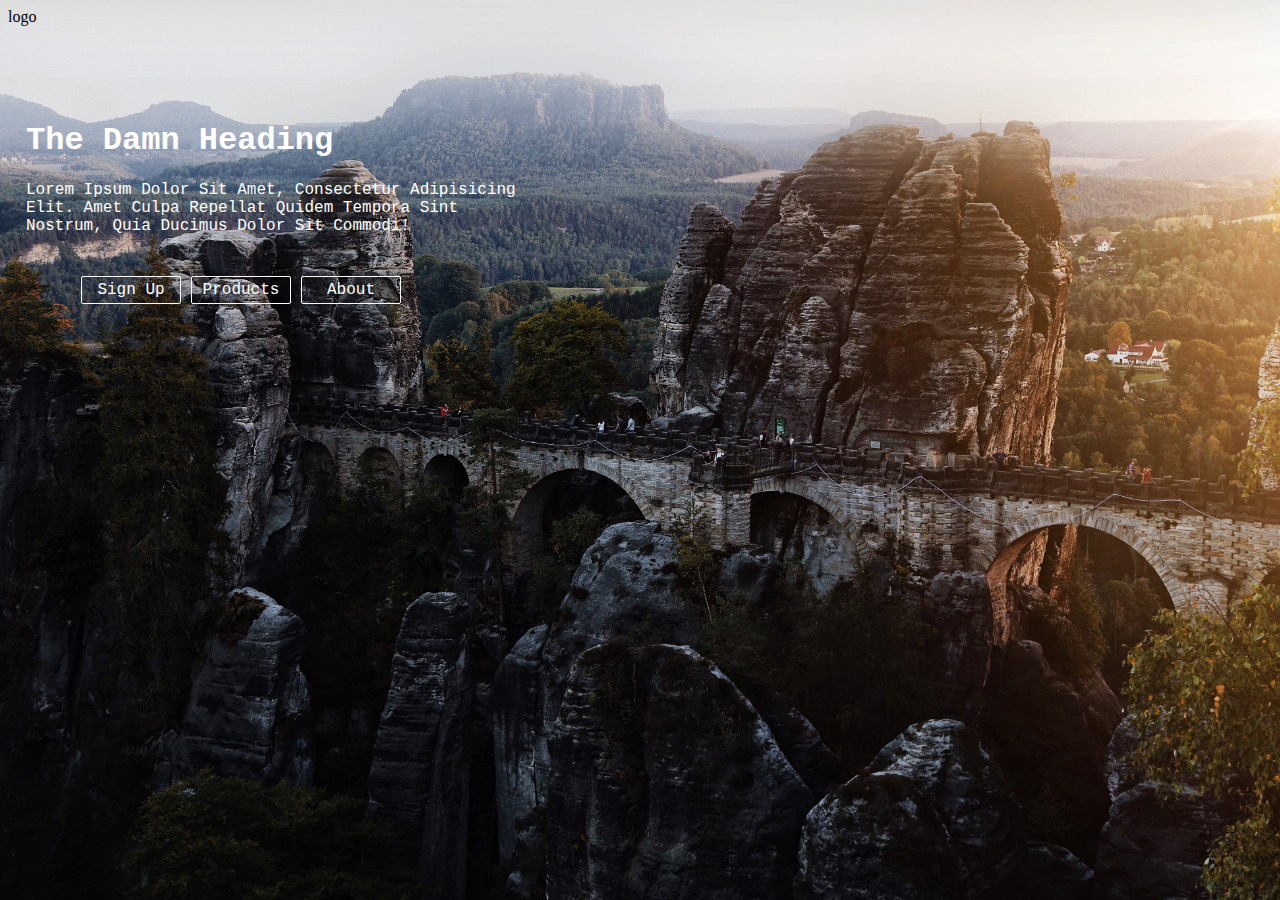
==== index.html @ 65b82aca "init" ====
<!DOCTYPE html>
<html lang="en">
  <head>
    <meta charset="UTF-8" />
    <meta http-equiv="X-UA-Compatible" content="IE=edge" />
    <meta name="viewport" content="width=device-width, initial-scale=1.0" />
    <title>WEEBSITE2 main</title>
    <link rel="stylesheet" href="style.css" />
    <link rel="stylesheet" href="fnc.css" />
  </head>
  <body class="bg1">
    <div class="logo">logo</div>
    <div class="intro">
      <h1>the damn heading</h1>
      <p>
        Lorem ipsum dolor sit amet, consectetur adipisicing elit. Amet culpa
        repellat quidem tempora sint nostrum, quia ducimus dolor sit commodi!
      </p>
      <ul class="navi">
        <li class="opt"><a href="login.html" class="caps">sign up</a></li>
        <li class="opt"><a href="products.html" class="caps">products</a></li>
        <li class="opt"><a href="about.html" class="caps">about</a></li>
      </ul>
    </div>
  </body>
</html>
---- style.css ----
.bg1 {
  height: 100%;
  background-attachment: fixed;
  background-position: center;
  background-repeat: no-repeat;
  background-size: cover;
  background-image: url(res/bg1.jpg);

  /* background: 
    linear-gradient(217deg, rgb(15 127 161 / 77%), rgba(255,0,0,0) 70.71%),
   linear-gradient(127deg, rgb(177 0 255 / 57%), rgba(0,255,0,0) 70.71%), 
   linear-gradient(336deg, rgb(255 0 248 / 41%), rgba(0,0,255,0) 70.71%); */

  /* filter: blur(2px); */
}
.bg2 {
  height: 100%;
  background-attachment: fixed;
  background-position: center;
  background-repeat: no-repeat;
  background-size: cover;
  background-image: url(res/bg2.jpg);

  /* filter: blur(2px); */
}
.bg3 {
  height: 100%;
  background-attachment: fixed;
  background-position: center;
  background-repeat: no-repeat;
  background-size: cover;
  background-image: url(res/bg3.jpg);

  /* filter: blur(2px); */
}
.bg4 {
  height: 100%;
  background-attachment: fixed;
  background-position: center;
  background-repeat: no-repeat;
  background-size: cover;
  background-image: url(res/bg4.jpg);

  /* filter: blur(2px); */
}

.intro {
  padding: 75px 18px;
  width: 500px;
  height: auto;
}
h1 {
  color: #fff;
  text-transform: capitalize;
  font-family: "Courier New", Courier, monospace;
}
p {
  color: #fff;
  text-transform: capitalize;
  font-family: "Courier New", Courier, monospace;
}
.intro ul {
  list-style: none;
  display: flex;
  flex-direction: row;
  flex-wrap: wrap;
  align-content: space-between;
}

ul li a {
  font-family: "Courier New", Courier, monospace;
}
.navi li {
  display: flex;
  justify-content: center;
  position: relative;
  left: 5px;
  margin-left: 10px;
  margin-top: 25px;
}

.loginbx {
  text-transform: capitalize;
  font-family: "Courier New", Courier, monospace;
  padding: 75px 30px;
  width: 500px;
  height: auto;
}
.loginbx input {
  width: 250px;
  color: #fff;
  line-height: 35px;
  background-color: transparent;
  border: 0.2px solid gray;
  border-radius: 4px;
  font-size: 10px;
}
.loginbx button {
  font-size: 15px;
  color: rgb(255, 255, 255);
  background-color: #a807b5;
  border: 0.5px solid transparent;
  border-radius: 5px;
  font-family: "Courier New", Courier, monospace;
  height: 37px;
  text-transform: capitalize;

  cursor: pointer;
  position: relative;
}
.icons {
  display: flex;
  list-style: none;
  padding: 0;
}
/* about */
.boxx {
  background: rgb(63, 63, 63);
  border-radius: 15px;
  height: 57vw;
  width: 41vw;
  margin: 0 30vw;
  /* margin-right: 38vw; */
  display: flex;
  justify-content: center;
  flex-wrap: wrap;
  box-shadow: 0px 0px 7px 3px rgb(164, 158, 158);
}
.hedpic {
  height: 14vw;
  width: 14vw;
  margin-top: 20px;

  content: " ";
  border: 1px solid gray;
  border-radius: 100%;
}
.box_info {
  display: flex;
  /* justify-content: center; */
  align-items: center;
  flex-direction: column;
}
.box_info h1 {
  font-size: medium;
}
.box_info p {
  font-size: 10px;
  /* align-self: center; */
  padding-left: 8px;
  padding-right: 8px;
  text-align: center;
}
.big_box {
  background: rgb(63, 63, 63);
  border-radius: 15px;
  height: 45vw;
  width: 76vw;
  margin: 0 10vw;
  display: flex;
  box-shadow: 0px 0px 7px 3px rgb(164, 158, 158);

  /* justify-content: center; */
  /* flex-wrap: wrap; */
}
.sidpic {
  height: 42.5vw;
  width: 78vw;
  margin: 8px;
  border-radius: 15px;
  content: " ";
  background: #000;
  /* overflow: clip;    */
}
.big_box_info {
  display: flex;
  /* justify-content: center; */
  align-items: center;
  flex-direction: column;
}
.big_box_info h1 {
  padding-top: 15px;
  font-size: medium;
}
.big_box_info p {
  font-size: 10px;
  /* align-self: center; */
  padding-left: 8px;
  padding-right: 8px;
  text-align: center;
}

.big_box_rev {
  background: rgb(63, 63, 63);
  border-radius: 15px;
  height: 45vw;
  width: 76vw;
  margin: 0 10vw;
  display: flex;
  /* flex-direction: column-reverse; */
  /* justify-content: center; */
  flex-wrap: nowrap;
  box-shadow: 0px 0px 5px 5px rgb(164, 158, 158);
}
.divide {
  display: flex;
  justify-content: center;
  align-items: center;
  flex-direction: column;
}
.dividerball {
  margin-left: 25px;
  margin-top: 4px;
  margin-bottom: 4px;
  height: 3px;
  width: 3px;
  background-color: #ffffff;

  content: " ";
  border: 1px solid #ffffff;
  border-radius: 100%;
}
---- fnc.css ----
.caps {
  text-decoration: none;

  text-transform: capitalize;
  color: rgb(255, 255, 255);
  font-family: "Courier New", Courier, monospace;
}
.opt {
  width: 90px;
  padding: 4px;
  border: 1px solid white;
  border-radius: 2px;
}

.i_cons {
  height: 25px;
  width: 25px;

  margin-top: 15px;
  margin-left: 44px;
  content: " ";
  border: 1px solid #808080;
  border-radius: 100%;
}
.i_cons:hover {
  transform: scale(1.1125);
}
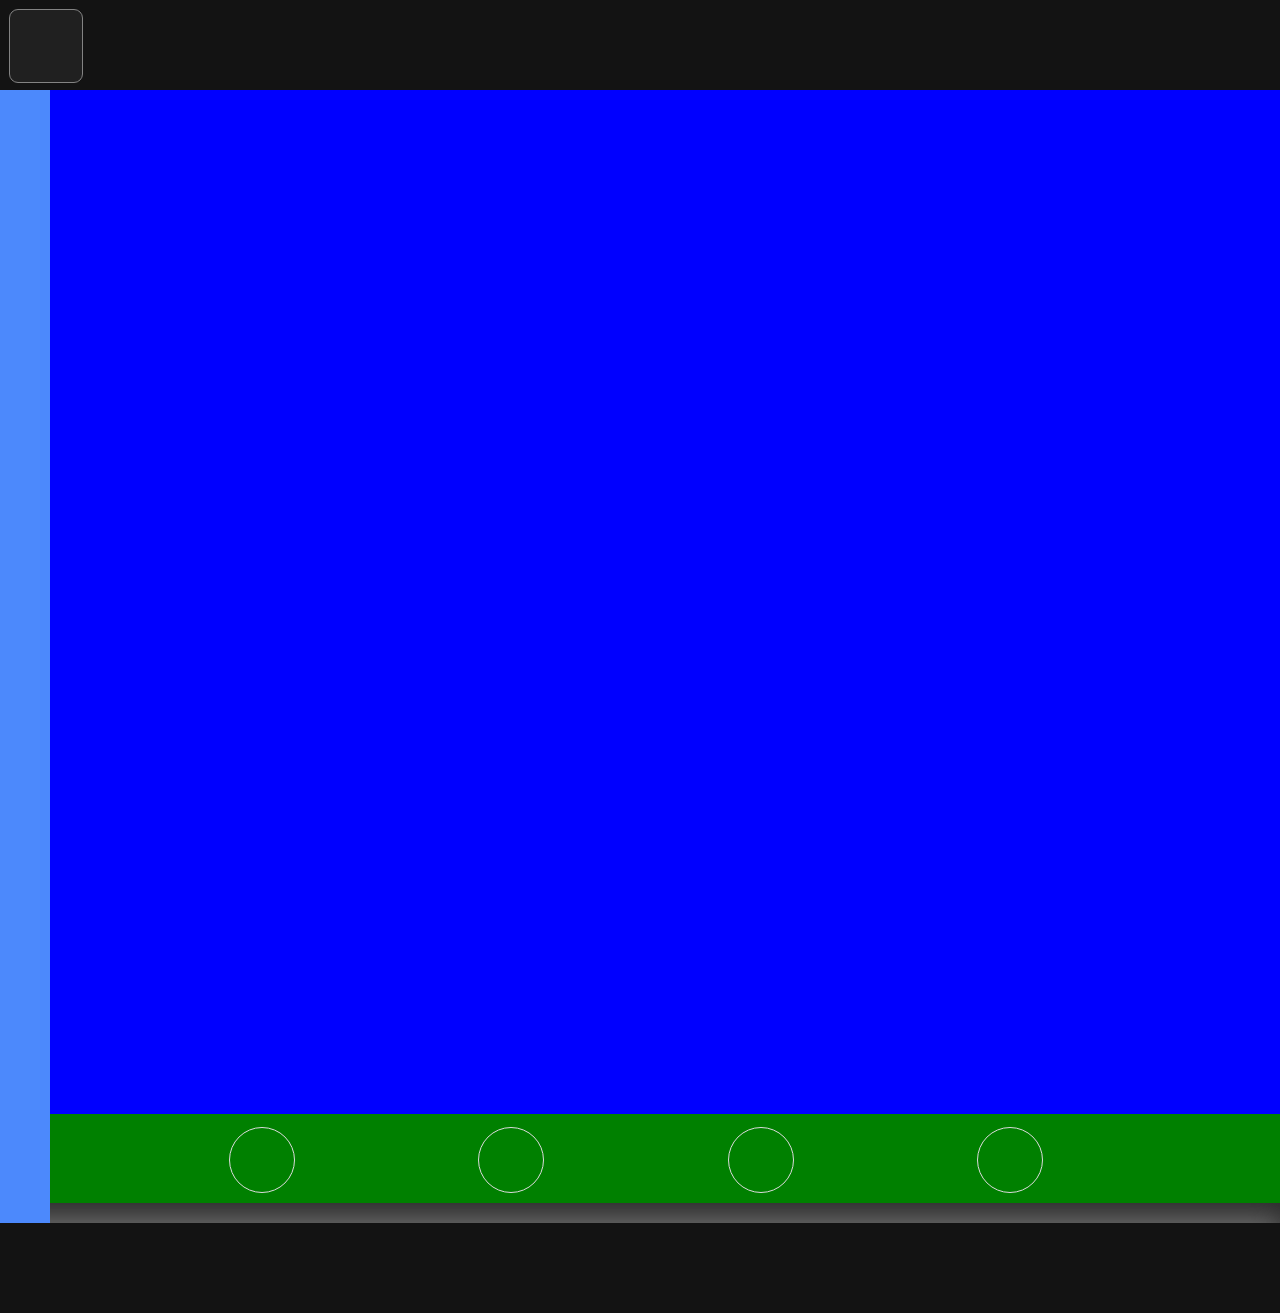
==== commit 50071f1f: "del" ====
--- a/index.html
+++ b/index.html
@@ -4,23 +4,29 @@
     <meta charset="UTF-8" />
     <meta http-equiv="X-UA-Compatible" content="IE=edge" />
     <meta name="viewport" content="width=device-width, initial-scale=1.0" />
-    <title>WEEBSITE2 main</title>
+    <title>Man_I'm_Tired</title>
     <link rel="stylesheet" href="style.css" />
-    <link rel="stylesheet" href="fnc.css" />
   </head>
-  <body class="bg1">
-    <div class="logo">logo</div>
-    <div class="intro">
-      <h1>the damn heading</h1>
-      <p>
-        Lorem ipsum dolor sit amet, consectetur adipisicing elit. Amet culpa
-        repellat quidem tempora sint nostrum, quia ducimus dolor sit commodi!
-      </p>
-      <ul class="navi">
-        <li class="opt"><a href="login.html" class="caps">sign up</a></li>
-        <li class="opt"><a href="products.html" class="caps">products</a></li>
-        <li class="opt"><a href="about.html" class="caps">about</a></li>
-      </ul>
+  <body>
+    <header>
+      <div class="option_hover_area">
+        <div class="option_hover_icon"></div>
+      </div>
+    </header>
+    <div class="content_body">
+      <div class="side_option_bar"></div>
+      <div class="main_stuff_body">
+        <div class="main_stuff"></div>
+        <div class="othr_plat">
+          <ul>
+            <li><a href="#"></a></li>
+            <li><a href="#"></a></li>
+            <li><a href="#"></a></li>
+            <li><a href="#"></a></li>
+          </ul>
+        </div>
+      </div>
     </div>
+    <footer></footer>
   </body>
 </html>
--- a/style.css
+++ b/style.css
@@ -1,222 +1,94 @@
-.bg1 {
-  height: 100%;
-  background-attachment: fixed;
-  background-position: center;
-  background-repeat: no-repeat;
-  background-size: cover;
-  background-image: url(res/bg1.jpg);
+* {
+  margin: 0;
+  padding: 0;
+}
+body{
+  background: rgb(43, 43, 43);
 
-  /* background: 
-    linear-gradient(217deg, rgb(15 127 161 / 77%), rgba(255,0,0,0) 70.71%),
-   linear-gradient(127deg, rgb(177 0 255 / 57%), rgba(0,255,0,0) 70.71%), 
-   linear-gradient(336deg, rgb(255 0 248 / 41%), rgba(0,0,255,0) 70.71%); */
-
-  /* filter: blur(2px); */
 }
-.bg2 {
-  height: 100%;
-  background-attachment: fixed;
-  background-position: center;
-  background-repeat: no-repeat;
-  background-size: cover;
-  background-image: url(res/bg2.jpg);
-
-  /* filter: blur(2px); */
-}
-.bg3 {
-  height: 100%;
-  background-attachment: fixed;
-  background-position: center;
-  background-repeat: no-repeat;
-  background-size: cover;
-  background-image: url(res/bg3.jpg);
-
-  /* filter: blur(2px); */
-}
-.bg4 {
-  height: 100%;
-  background-attachment: fixed;
-  background-position: center;
-  background-repeat: no-repeat;
-  background-size: cover;
-  background-image: url(res/bg4.jpg);
-
-  /* filter: blur(2px); */
+header,footer {
+  height: 10vh;
+  background-color: #131313;
+  box-shadow: 0px 0px 30px 2px grey;
+  display: flex;
 }
 
-.intro {
-  padding: 75px 18px;
-  width: 500px;
-  height: auto;
+.option_hover_area{
+  height: 10vh;
+  width: 10vh;
 }
-h1 {
-  color: #fff;
-  text-transform: capitalize;
-  font-family: "Courier New", Courier, monospace;
+.option_hover_icon{
+  margin: 1vh;
+  height: 8vh;
+  width: 8vh;
+  background-color: #202020;
+  border: 1px solid rgb(131, 131, 131);
+  border-radius: 9px;
 }
-p {
-  color: #fff;
-  text-transform: capitalize;
-  font-family: "Courier New", Courier, monospace;
-}
-.intro ul {
-  list-style: none;
+.content_body{
   display: flex;
   flex-direction: row;
-  flex-wrap: wrap;
-  align-content: space-between;
+  flex-wrap: nowrap;
+}
+.side_option_bar{
+  width: 50px;
+  height: 88.5vw;
+  background-color:  rgb(76, 137, 252);
+  transition: 300ms;
+  flex: 0 0 auto;
+}
+.main_stuff_body{
+  display: flex;
+  flex-direction: column;
+  flex: 0 1 100%;
+  flex-wrap: nowrap
+  ;
+}
+.main_stuff {
+  background: blue;
+  height: 80vw;
 }
 
-ul li a {
-  font-family: "Courier New", Courier, monospace;
+.othr_plat{
+  height: 5vw;
+  background: green;
+  padding-bottom: 25px;
 }
-.navi li {
-  display: flex;
-  justify-content: center;
-  position: relative;
-  left: 5px;
-  margin-left: 10px;
-  margin-top: 25px;
+ul{
+  list-style: none;
+  text-decoration: none;
+}
+ul li{
+  margin-left: 14vw;
+  margin-top: 1vw;
+  height: 5vw;
+  width: 5vw;
+  display: inline-block;
+  border: 1px solid rgb(219, 219, 219);
+  border-radius: 100px;
+  background: transparent;
+}
+ul li a{
+  text-decoration: none;
 }
 
-.loginbx {
-  text-transform: capitalize;
-  font-family: "Courier New", Courier, monospace;
-  padding: 75px 30px;
-  width: 500px;
-  height: auto;
-}
-.loginbx input {
-  width: 250px;
-  color: #fff;
-  line-height: 35px;
-  background-color: transparent;
-  border: 0.2px solid gray;
-  border-radius: 4px;
-  font-size: 10px;
-}
-.loginbx button {
-  font-size: 15px;
-  color: rgb(255, 255, 255);
-  background-color: #a807b5;
-  border: 0.5px solid transparent;
-  border-radius: 5px;
-  font-family: "Courier New", Courier, monospace;
-  height: 37px;
-  text-transform: capitalize;
 
-  cursor: pointer;
-  position: relative;
-}
-.icons {
-  display: flex;
-  list-style: none;
-  padding: 0;
-}
-/* about */
-.boxx {
-  background: rgb(63, 63, 63);
-  border-radius: 15px;
-  height: 57vw;
-  width: 41vw;
-  margin: 0 30vw;
-  /* margin-right: 38vw; */
-  display: flex;
-  justify-content: center;
-  flex-wrap: wrap;
-  box-shadow: 0px 0px 7px 3px rgb(164, 158, 158);
-}
-.hedpic {
-  height: 14vw;
-  width: 14vw;
-  margin-top: 20px;
-
-  content: " ";
-  border: 1px solid gray;
-  border-radius: 100%;
-}
-.box_info {
-  display: flex;
-  /* justify-content: center; */
-  align-items: center;
-  flex-direction: column;
-}
-.box_info h1 {
-  font-size: medium;
-}
-.box_info p {
-  font-size: 10px;
-  /* align-self: center; */
-  padding-left: 8px;
-  padding-right: 8px;
-  text-align: center;
-}
-.big_box {
-  background: rgb(63, 63, 63);
-  border-radius: 15px;
-  height: 45vw;
-  width: 76vw;
-  margin: 0 10vw;
-  display: flex;
-  box-shadow: 0px 0px 7px 3px rgb(164, 158, 158);
-
-  /* justify-content: center; */
-  /* flex-wrap: wrap; */
-}
-.sidpic {
-  height: 42.5vw;
-  width: 78vw;
-  margin: 8px;
-  border-radius: 15px;
-  content: " ";
-  background: #000;
-  /* overflow: clip;    */
-}
-.big_box_info {
-  display: flex;
-  /* justify-content: center; */
-  align-items: center;
-  flex-direction: column;
-}
-.big_box_info h1 {
-  padding-top: 15px;
-  font-size: medium;
-}
-.big_box_info p {
-  font-size: 10px;
-  /* align-self: center; */
-  padding-left: 8px;
-  padding-right: 8px;
-  text-align: center;
+.side_option_bar:hover{
+  width: 200px;
 }
 
-.big_box_rev {
-  background: rgb(63, 63, 63);
-  border-radius: 15px;
-  height: 45vw;
-  width: 76vw;
-  margin: 0 10vw;
-  display: flex;
-  /* flex-direction: column-reverse; */
-  /* justify-content: center; */
-  flex-wrap: nowrap;
-  box-shadow: 0px 0px 5px 5px rgb(164, 158, 158);
+
+
+
+@media (max-height: 500px) {
+
+  header,footer {
+    height: 40px;
+    background-color: #0febeb;
+  }
+
+  .main_stuff {
+    height: 100vh;
+  }
+
 }
-.divide {
-  display: flex;
-  justify-content: center;
-  align-items: center;
-  flex-direction: column;
-}
-.dividerball {
-  margin-left: 25px;
-  margin-top: 4px;
-  margin-bottom: 4px;
-  height: 3px;
-  width: 3px;
-  background-color: #ffffff;
-
-  content: " ";
-  border: 1px solid #ffffff;
-  border-radius: 100%;
-}
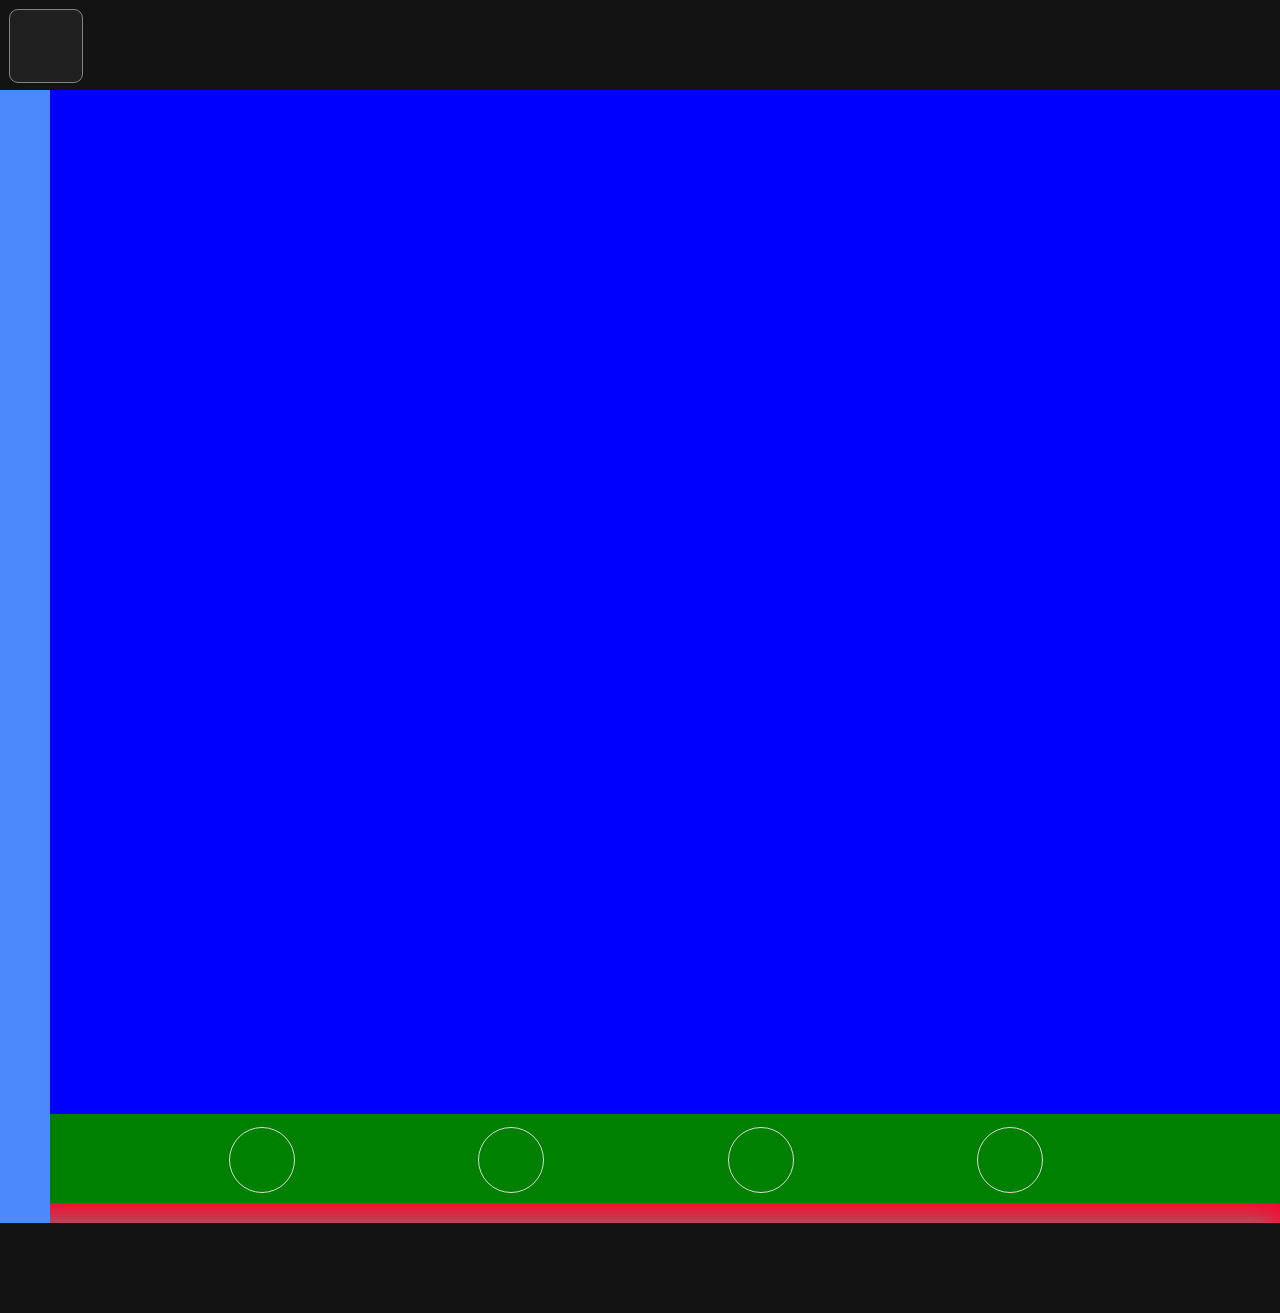
==== commit cf3f316f: "c" ====
--- a/index.html
+++ b/index.html
@@ -4,8 +4,13 @@
     <meta charset="UTF-8" />
     <meta http-equiv="X-UA-Compatible" content="IE=edge" />
     <meta name="viewport" content="width=device-width, initial-scale=1.0" />
-    <title>Man_I'm_Tired</title>
+    <title>WEEBSITE4</title>
     <link rel="stylesheet" href="style.css" />
+    <style>
+      body{
+        background-color: rgb(255, 0, 43);
+      }
+    </style>
   </head>
   <body>
     <header>
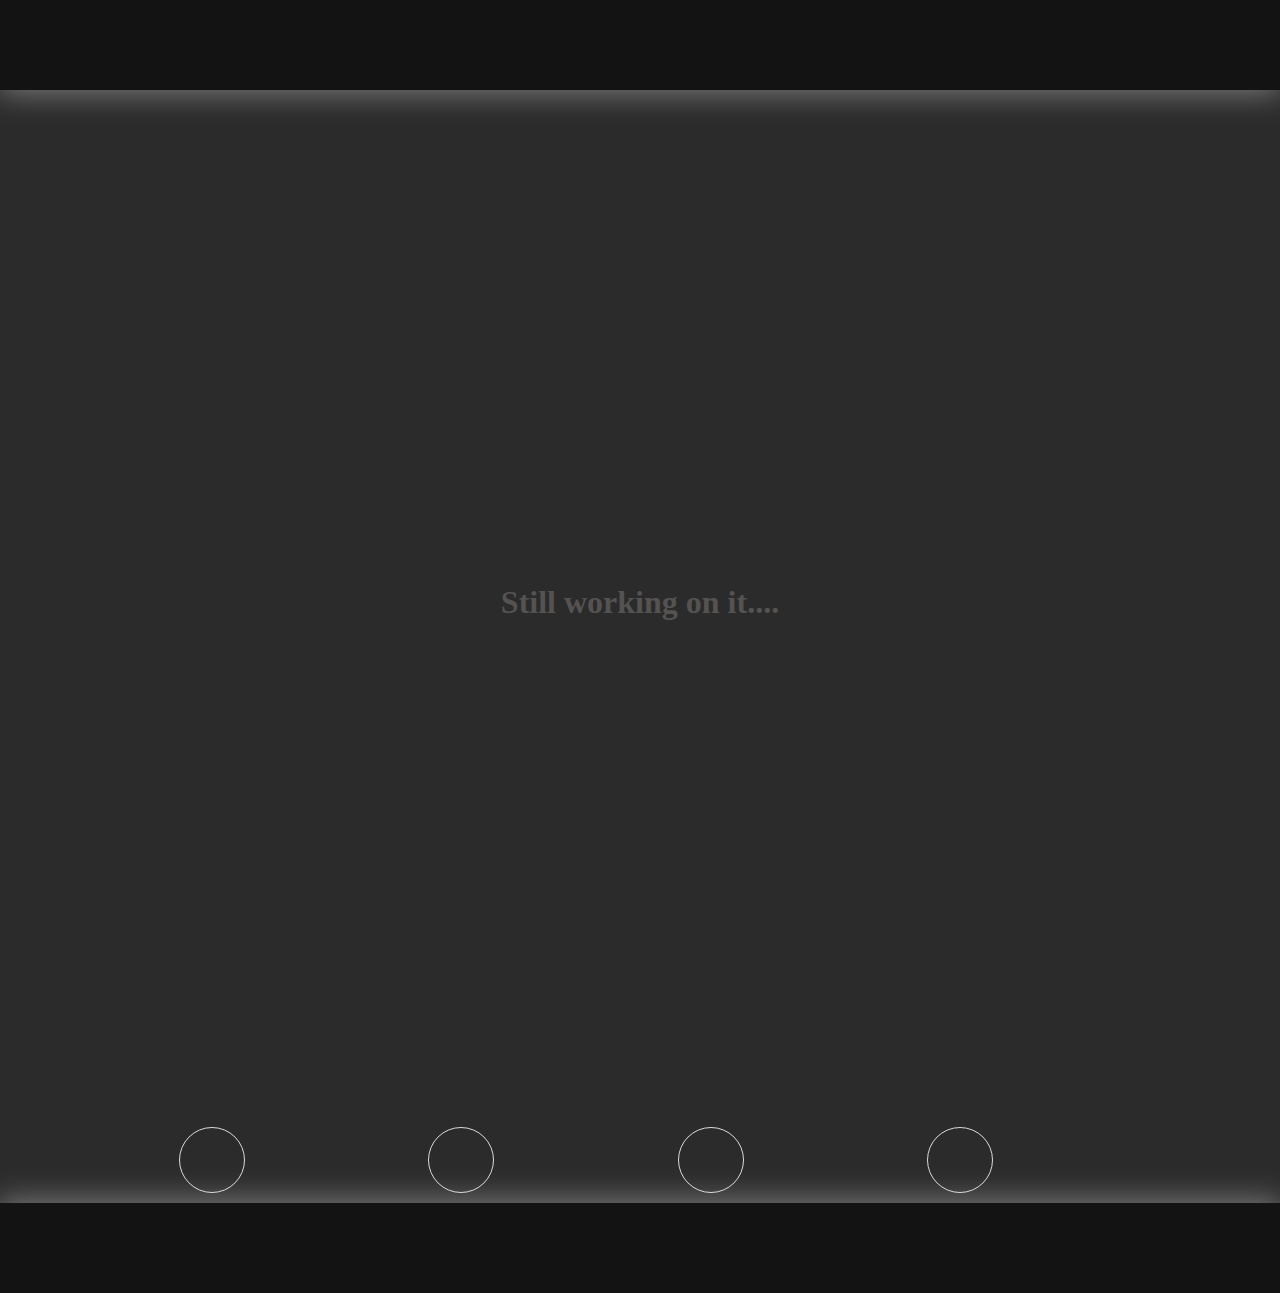
==== commit 5fc32d87: "w4" ====
--- a/index.html
+++ b/index.html
@@ -4,24 +4,19 @@
     <meta charset="UTF-8" />
     <meta http-equiv="X-UA-Compatible" content="IE=edge" />
     <meta name="viewport" content="width=device-width, initial-scale=1.0" />
-    <title>WEEBSITE4</title>
+    <title>WEBSITE4</title>
     <link rel="stylesheet" href="style.css" />
-    <style>
-      body{
-        background-color: rgb(255, 0, 43);
-      }
-    </style>
+   
   </head>
   <body>
     <header>
-      <div class="option_hover_area">
-        <div class="option_hover_icon"></div>
-      </div>
+     
     </header>
     <div class="content_body">
-      <div class="side_option_bar"></div>
       <div class="main_stuff_body">
-        <div class="main_stuff"></div>
+        <div class="main_stuff">
+          <h1>Still working on it....</h1>
+        </div>
         <div class="othr_plat">
           <ul>
             <li><a href="#"></a></li>
--- a/style.css
+++ b/style.css
@@ -13,30 +13,14 @@
   display: flex;
 }
 
-.option_hover_area{
-  height: 10vh;
-  width: 10vh;
-}
-.option_hover_icon{
-  margin: 1vh;
-  height: 8vh;
-  width: 8vh;
-  background-color: #202020;
-  border: 1px solid rgb(131, 131, 131);
-  border-radius: 9px;
-}
+
+
 .content_body{
   display: flex;
   flex-direction: row;
   flex-wrap: nowrap;
 }
-.side_option_bar{
-  width: 50px;
-  height: 88.5vw;
-  background-color:  rgb(76, 137, 252);
-  transition: 300ms;
-  flex: 0 0 auto;
-}
+
 .main_stuff_body{
   display: flex;
   flex-direction: column;
@@ -45,13 +29,19 @@
   ;
 }
 .main_stuff {
-  background: blue;
+  /* background: blue; */
   height: 80vw;
+display: flex;
+justify-content: center;
+align-items: center;
+}
+.main_stuff h1{
+  color: rgb(85, 82, 82);
 }
 
 .othr_plat{
   height: 5vw;
-  background: green;
+  /* background: green; */
   padding-bottom: 25px;
 }
 ul{
@@ -67,6 +57,11 @@
   border: 1px solid rgb(219, 219, 219);
   border-radius: 100px;
   background: transparent;
+}
+
+ul li:hover{
+  transform: scale(1.1);
+  transition: 50ms;
 }
 ul li a{
   text-decoration: none;
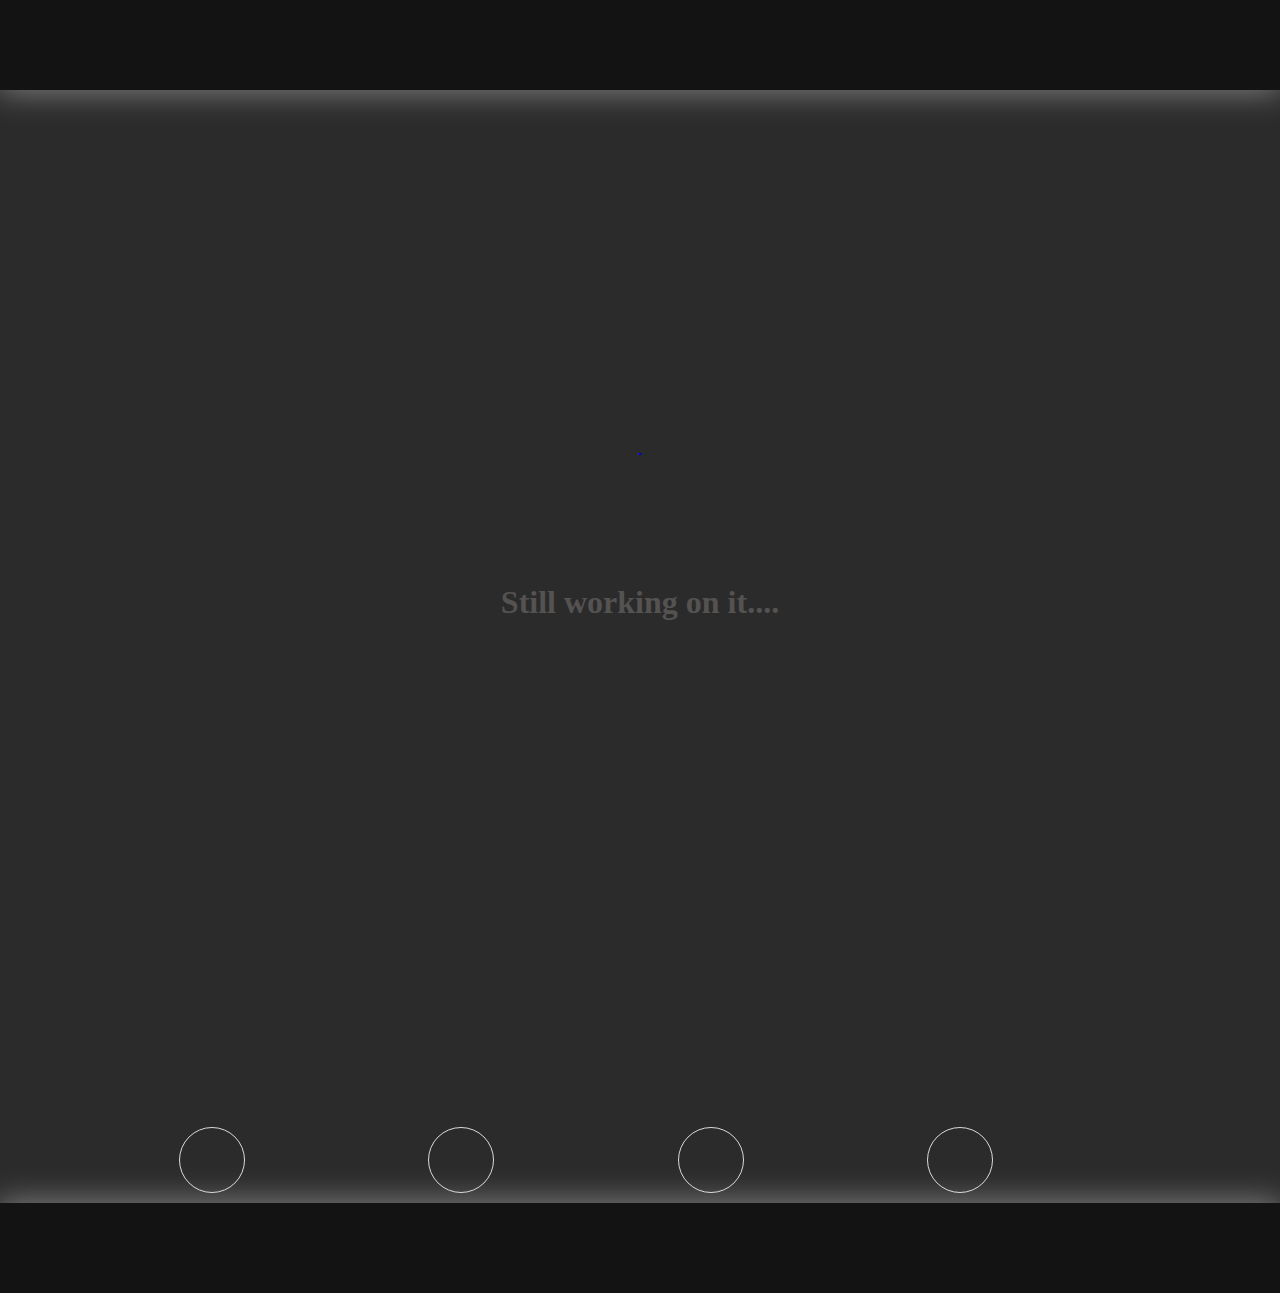
==== commit 4fc5962d: "lol" ====
--- a/index.html
+++ b/index.html
@@ -19,10 +19,10 @@
         </div>
         <div class="othr_plat">
           <ul>
-            <li><a href="#"></a></li>
-            <li><a href="#"></a></li>
-            <li><a href="#"></a></li>
-            <li><a href="#"></a></li>
+            <li><a href="#">.</a></li>
+            <li><a href="i_ndex.html">.</a></li>
+            <li><a href="#">.</a></li>
+            <li><a href="#">.</a></li>
           </ul>
         </div>
       </div>
--- a/style.css
+++ b/style.css
@@ -63,8 +63,12 @@
   transform: scale(1.1);
   transition: 50ms;
 }
-ul li a{
-  text-decoration: none;
+a{
+position: absolute;
+top: 50%;
+left: 50%;
+transform: translate(-50%,-50%);
+text-decoration: none;
 }
 
 
